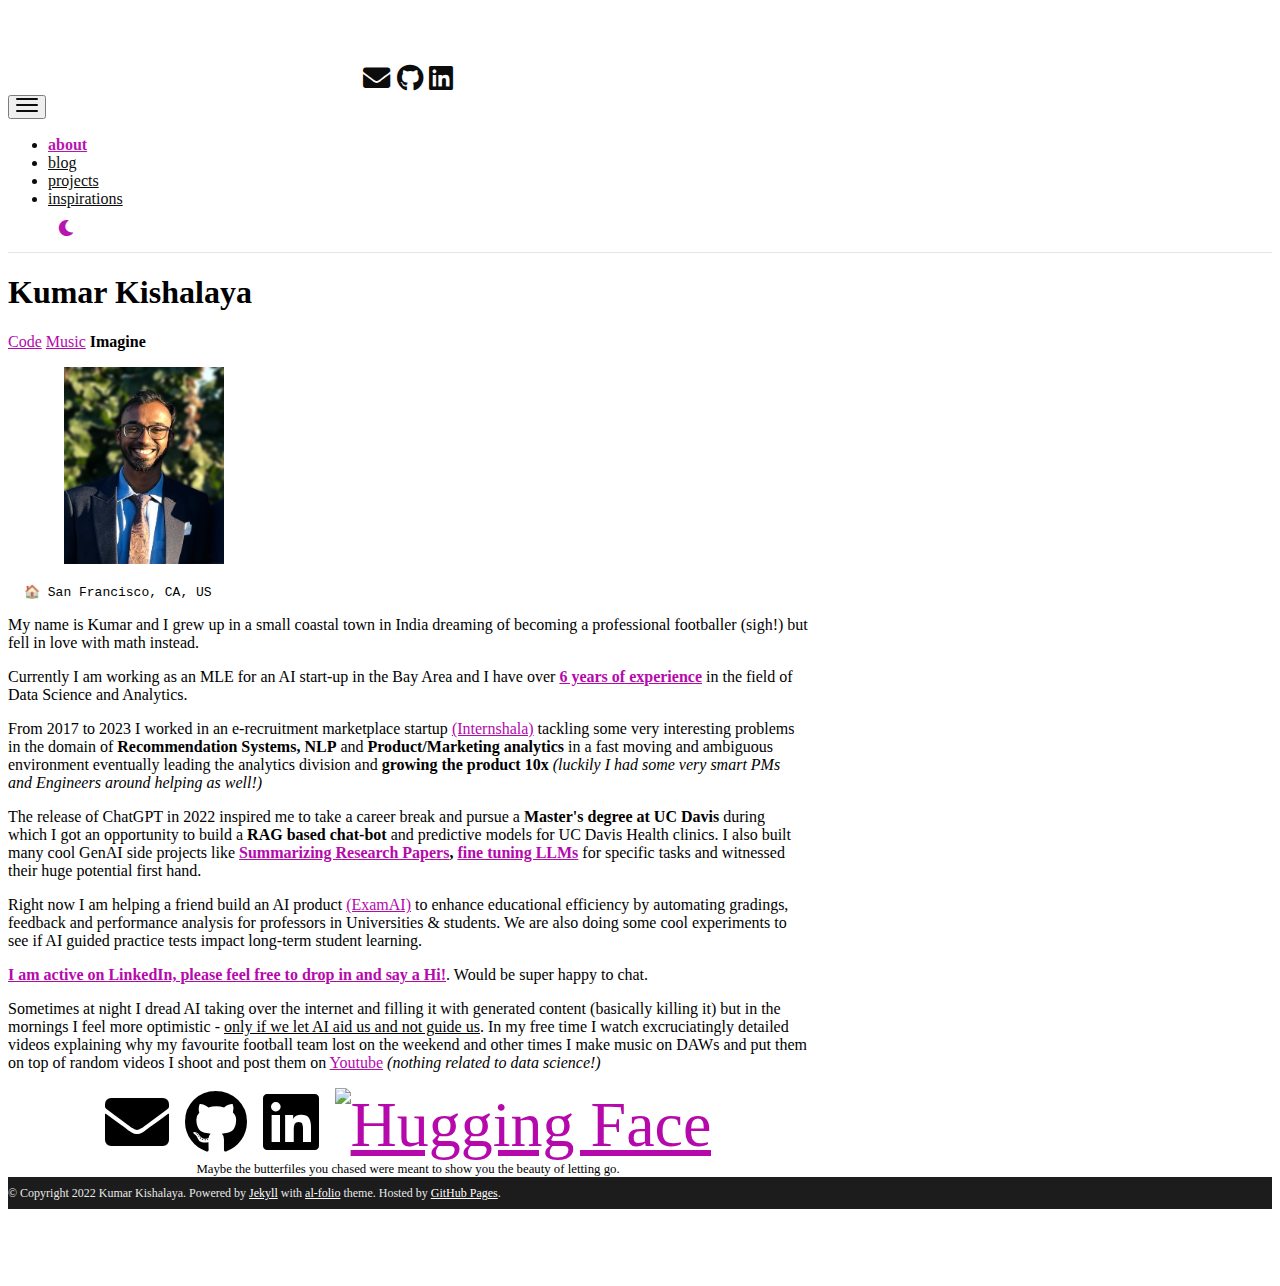
==== index.html @ 89d2b1f8 "fina" ====
<!DOCTYPE html>
<html lang="en">

  <!-- Head -->
  <head>    <!-- Metadata, OpenGraph and Schema.org -->
    

    <!-- Standard metadata -->
    <meta charset="utf-8">
    <meta name="viewport" content="width=device-width, initial-scale=1, shrink-to-fit=no">
    <meta http-equiv="X-UA-Compatible" content="IE=edge">
    <title>Kumar  Kishalaya</title>
    <meta name="author" content="Kumar  Kishalaya" />
    <meta name="description" content="A simple, whitespace theme for academics. Based on [*folio](https://github.com/bogoli/-folio) design.
" />
    <meta name="keywords" content="jekyll, jekyll-theme, academic-website, portfolio-website" />


    <!-- Bootstrap & MDB -->
    <link href="https://cdn.jsdelivr.net/npm/bootstrap@4.6.1/dist/css/bootstrap.min.css" rel="stylesheet" integrity="sha256-DF7Zhf293AJxJNTmh5zhoYYIMs2oXitRfBjY+9L//AY=" crossorigin="anonymous">
    <link rel="stylesheet" href="https://cdn.jsdelivr.net/npm/mdbootstrap@4.20.0/css/mdb.min.css" integrity="sha256-jpjYvU3G3N6nrrBwXJoVEYI/0zw8htfFnhT9ljN3JJw=" crossorigin="anonymous" />

    <!-- Fonts & Icons -->
    <link rel="stylesheet" href="https://cdn.jsdelivr.net/npm/@fortawesome/fontawesome-free@5.15.4/css/all.min.css" integrity="sha256-mUZM63G8m73Mcidfrv5E+Y61y7a12O5mW4ezU3bxqW4=" crossorigin="anonymous">
    <link rel="stylesheet" href="https://cdn.jsdelivr.net/npm/academicons@1.9.1/css/academicons.min.css" integrity="sha256-i1+4qU2G2860dGGIOJscdC30s9beBXjFfzjWLjBRsBg=" crossorigin="anonymous">
    <link rel="stylesheet" type="text/css" href="https://fonts.googleapis.com/css?family=Roboto:300,400,500,700|Roboto+Slab:100,300,400,500,700|Material+Icons">

    <!-- Code Syntax Highlighting -->
    <link rel="stylesheet" href="https://cdn.jsdelivr.net/gh/jwarby/jekyll-pygments-themes@master/github.css" media="none" id="highlight_theme_light" />

    <!-- Styles -->
    
    <link rel="shortcut icon" href="data:image/svg+xml,<svg xmlns=%22http://www.w3.org/2000/svg%22 viewBox=%220 0 100 100%22><text y=%22.9em%22 font-size=%2290%22>⚛️</text></svg>">
    
    <link rel="stylesheet" href="/assets/css/main.css">
    <link rel="canonical" href="https://kumarkishalaya.github.io/">
    
    <!-- Dark Mode -->
    
    <link rel="stylesheet" href="https://cdn.jsdelivr.net/gh/jwarby/jekyll-pygments-themes@master/native.css" media="none" id="highlight_theme_dark" />

    <script src="/assets/js/theme.js"></script>
    <script src="/assets/js/dark_mode.js"></script>
    

  </head>

  <!-- Body -->
  <body class="fixed-top-nav ">

    <!-- Header -->
    <header>

      <!-- Nav Bar -->
      <nav id="navbar" class="navbar navbar-light navbar-expand-sm fixed-top">
        <div class="container">
          <!-- Social Icons -->
          <div class="navbar-brand social">
            <a href="mailto:%6B%75%6D%61%72%6B%69%73%68%61%6C%61%79%61%32%40%67%6D%61%69%6C%2E%63%6F%6D" title="email"><i class="fas fa-envelope"></i></a>
            <a href="https://github.com/kumarkishalaya" title="GitHub" target="_blank" rel="noopener noreferrer"><i class="fab fa-github"></i></a>
            <a href="https://www.linkedin.com/in/kumar-ai" title="LinkedIn" target="_blank" rel="noopener noreferrer"><i class="fab fa-linkedin"></i></a>
            
          </div>
          
          <!-- Navbar Toggle -->
          <button class="navbar-toggler collapsed ml-auto" type="button" data-toggle="collapse" data-target="#navbarNav" aria-controls="navbarNav" aria-expanded="false" aria-label="Toggle navigation">
            <span class="sr-only">Toggle navigation</span>
            <span class="icon-bar top-bar"></span>
            <span class="icon-bar middle-bar"></span>
            <span class="icon-bar bottom-bar"></span>
          </button>

          <div class="collapse navbar-collapse text-right" id="navbarNav">
            <ul class="navbar-nav ml-auto flex-nowrap">

              <!-- About -->
              <li class="nav-item active">
                <a class="nav-link" href="/">about<span class="sr-only">(current)</span></a>
              </li>
              
              <!-- Blog -->
              <li class="nav-item ">
                <a class="nav-link" href="/blog/">blog</a>
              </li>

              <!-- Other pages -->
              <li class="nav-item ">
                <a class="nav-link" href="/projects/">projects</a>
              </li>

              <!-- inspirations -->
              <li class="nav-item ">
                <a class="nav-link" href="/inspirations/">inspirations</a>
              </li>

              <!-- Toogle theme mode -->
              <div class="toggle-container">
                <a id="light-toggle">
                  <i class="fas fa-moon"></i>
                  <i class="fas fa-sun"></i>
                </a>
              </div>
            </ul>
          </div>
        </div>
      </nav>
    </header>

    <!-- Content -->
    <div class="container mt-5">
      <!-- about.html -->
      <div class="post">
        <header class="post-header">
          <h1 class="post-title">
           <span class="font-weight-bold">Kumar</span>  Kishalaya
          </h1>
          <p class="desc"><a href="https://github.com/kumarkishalaya" target="_blank" rel="noopener noreferrer">Code</a> <a href="https://soundcloud.com/kishalaya-malla-187747093" target="_blank" rel="noopener noreferrer">Music</a> <b> Imagine </b></p>
        </header>

        <article>
          <div class="profile float-right">
<figure>

  <picture>
    <!-- <source media="(max-width: 480px)" srcset="/assets/img/prof_pic-480.webp" />
    <source media="(max-width: 800px)" srcset="/assets/img/prof_pic-800.webp" />
    <source media="(max-width: 1400px)" srcset="/assets/img/prof_pic-1400.webp" />
    -->

    <!-- Fallback to the original file -->
    <img class="img-fluid z-dept-1" src="/assets/img/kk_profile_pic.jpeg" alt="kk_profile_pic.jpeg">

  </picture>

</figure>

            <div class="address">
               <p> 🏠 San Francisco, CA, US</p>
            </div>
          </div>

          <div class="clearfix">
            <p>My name is Kumar and I grew up in a small coastal town in India dreaming of becoming a professional footballer (sigh!) but fell in love with math instead.</p>

<p>Currently I am working as an MLE for an AI start-up in the Bay Area and I have over <b><a href="https://internshala.com/" target="_blank" rel="noopener noreferrer">6 years of experience</a></b> in the field of Data Science and Analytics.</p>

<p>From 2017 to 2023 I worked in an e-recruitment marketplace startup <a href="https://internshala.com/" target="_blank" rel="noopener noreferrer">(Internshala)</a> tackling some very interesting problems in the domain of <b>Recommendation Systems, NLP</b> and <b>Product/Marketing analytics</b> in a fast moving and ambiguous environment eventually leading the analytics division and <b>growing the product 10x</b> <i>(luckily I had some very smart PMs and Engineers around helping as well!)</i></p>

<p>The release of ChatGPT in 2022 inspired me to take a career break and pursue a <b>Master's degree at UC Davis</b> during which I got an opportunity to build a <b>RAG based chat-bot</b> and predictive models for UC Davis Health clinics. I also built many cool GenAI side projects like <b><a href="https://huggingface.co/spaces/Kumarkishalaya/Research_Paper_to_Article" target="_blank" rel="noopener noreferrer">Summarizing Research Papers</a>, <a href="https://huggingface.co/spaces/Kumarkishalaya/neural_machine_translation" target="_blank" rel="noopener noreferrer">fine tuning LLMs</a></b> for specific tasks and witnessed their huge potential first hand.</p>

<p>Right now I am helping a friend build an AI product  <a href="https://examai.ai/" target="_blank" rel="noopener noreferrer">(ExamAI)</a> to enhance educational efficiency by automating gradings, feedback and performance analysis for professors in Universities & students. We are also doing some cool experiments to see if AI guided practice tests impact long-term student learning. </p>

<p><b><a href="https://www.linkedin.com/in/kumar-ai/" target="_blank" rel="noopener noreferrer">I am active on LinkedIn, please feel free to drop in and say a Hi!</a></b>. Would be super happy to chat.</p> 


<p>Sometimes at night I dread AI taking over the internet and filling it with generated content (basically killing it) but in the mornings I feel more optimistic - <u>only if we let AI aid us and not guide us</u>. In my free time I watch excruciatingly detailed videos explaining why my favourite football team lost on the weekend and other times I make music on DAWs and put them on top of random videos I shoot and post them on <a href="https://www.youtube.com/@supertramp19" target="_blank" rel="noopener noreferrer">Youtube</a> <i>(nothing related to data science!)</i></p>

          </div>

          
          <!-- Social -->
          <div class="social">
            <div class="contact-icons">
            <a href="mailto:%6B%75%6D%61%72%6B%69%73%68%61%6C%61%79%61%32%40%67%6D%61%69%6C%2E%63%6F%6D" title="email"><i class="fas fa-envelope"></i></a>
            <a href="https://github.com/kumarkishalaya" title="GitHub" target="_blank" rel="noopener noreferrer"><i class="fab fa-github"></i></a>
            <a href="https://www.linkedin.com/in/kumar-ai" title="LinkedIn" target="_blank" rel="noopener noreferrer"><i class="fab fa-linkedin"></i></a>
            <a href="https://huggingface.co/Kumarkishalaya" title="Hugging Face Profile" target="_blank">
              <img src="https://huggingface.co/front/assets/huggingface_logo-noborder.svg" alt="Hugging Face" style="width: 56px; height: 56px;">
          </a>
            
            </div>

            <div class="contact-note">
              Maybe the butterfiles you chased were meant to show you the beauty of letting go.

            </div>
            
          </div>
        </article>

</div>

    </div>

    <!-- Footer -->    
    <footer class="fixed-bottom">
      <div class="container mt-0">
        © Copyright 2022 Kumar  Kishalaya. Powered by <a href="https://jekyllrb.com/" target="_blank" rel="noopener noreferrer">Jekyll</a> with <a href="https://github.com/alshedivat/al-folio" target="_blank" rel="noopener noreferrer">al-folio</a> theme. Hosted by <a href="https://pages.github.com/" target="_blank" rel="noopener noreferrer">GitHub Pages</a>.

      </div>
    </footer>

    <!-- JavaScripts -->
    <!-- jQuery -->
  <script src="https://cdn.jsdelivr.net/npm/jquery@3.6.0/dist/jquery.min.js" integrity="sha256-/xUj+3OJU5yExlq6GSYGSHk7tPXikynS7ogEvDej/m4=" crossorigin="anonymous"></script>

    <!-- Bootsrap & MDB scripts -->
  <script src="https://cdn.jsdelivr.net/npm/@popperjs/core@2.11.2/dist/umd/popper.min.js" integrity="sha256-l/1pMF/+J4TThfgARS6KwWrk/egwuVvhRzfLAMQ6Ds4=" crossorigin="anonymous"></script>
  <script src="https://cdn.jsdelivr.net/npm/bootstrap@4.6.1/dist/js/bootstrap.min.js" integrity="sha256-SyTu6CwrfOhaznYZPoolVw2rxoY7lKYKQvqbtqN93HI=" crossorigin="anonymous"></script>
  <script src="https://cdn.jsdelivr.net/npm/mdbootstrap@4.20.0/js/mdb.min.js" integrity="sha256-NdbiivsvWt7VYCt6hYNT3h/th9vSTL4EDWeGs5SN3DA=" crossorigin="anonymous"></script>

    <!-- Masonry & imagesLoaded -->
  <script defer src="https://cdn.jsdelivr.net/npm/masonry-layout@4.2.2/dist/masonry.pkgd.min.js" integrity="sha256-Nn1q/fx0H7SNLZMQ5Hw5JLaTRZp0yILA/FRexe19VdI=" crossorigin="anonymous"></script>
  <script defer src="https://cdn.jsdelivr.net/npm/imagesloaded@4/imagesloaded.pkgd.min.js"></script>
  <script defer src="/assets/js/masonry.js" type="text/javascript"></script>
    
  <!-- Medium Zoom JS -->
  <script src="https://cdn.jsdelivr.net/npm/medium-zoom@1.0.6/dist/medium-zoom.min.js" integrity="sha256-EdPgYcPk/IIrw7FYeuJQexva49pVRZNmt3LculEr7zM=" crossorigin="anonymous"></script>
  <script src="/assets/js/zoom.js"></script><!-- Load Common JS -->
  <script src="/assets/js/common.js"></script>

    <!-- MathJax -->
  <script type="text/javascript">
    window.MathJax = {
      tex: {
        tags: 'ams'
      }
    };
  </script>
  <script defer type="text/javascript" id="MathJax-script" src="https://cdn.jsdelivr.net/npm/mathjax@3.2.0/es5/tex-mml-chtml.js"></script>
  <script defer src="https://polyfill.io/v3/polyfill.min.js?features=es6"></script>

    
  </body>
</html>
---- assets/css/main.css ----
:root{--global-bg-color: #fff;--global-code-bg-color: rgba(181,9,172,0.05);--global-text-color: #000;--global-text-color-light: #828282;--global-theme-color: #B509AC;--global-hover-color: #B509AC;--global-footer-bg-color: #1C1C1D;--global-footer-text-color: #e8e8e8;--global-footer-link-color: #fff;--global-distill-app-color: #828282;--global-divider-color: rgba(0,0,0,.1);--global-card-bg-color: #fff}:root .fa-sun{display:none}:root .fa-moon{padding-left:10px;padding-top:12px;display:block}html[data-theme='dark']{--global-bg-color: #1C1C1D;--global-code-bg-color: #2c3237;--global-text-color: #e8e8e8;--global-text-color-light: #e8e8e8;--global-theme-color: #2698BA;--global-hover-color: #2698BA;--global-footer-bg-color: #e8e8e8;--global-footer-text-color: #1C1C1D;--global-footer-link-color: #000;--global-distill-app-color: #e8e8e8;--global-divider-color: #424246;--global-card-bg-color: #212529}html[data-theme='dark'] .fa-sun{padding-left:10px;padding-top:12px;display:block}html[data-theme='dark'] .fa-moon{display:none}body{padding-bottom:70px;color:var(--global-text-color);background-color:var(--global-bg-color)}body h1,body h2,body h3,body h4,body h5,body h6{scroll-margin-top:66px}body.fixed-top-nav{padding-top:56px}body.sticky-bottom-footer{padding-bottom:0}.container{max-width:800px}.profile img{width:100%}p,h1,h2,h3,h4,h5,h6,em,div,li,span,strong{color:var(--global-text-color)}hr{border-top:1px solid var(--global-divider-color)}a,table.table a{color:var(--global-theme-color)}a:hover,table.table a:hover{color:var(--global-theme-color);text-decoration:underline}a:hover:after :not(.nav-item.dropdown),table.table a:hover:after :not(.nav-item.dropdown){width:100%}figure,img{max-width:90vw}blockquote{background:var(--global-bg-color);border-left:2px solid var(--global-theme-color);margin:1.5em 10px;padding:0.5em 10px;font-size:1.2rem}.equation{margin-bottom:1rem;text-align:center}.caption{font-size:0.875rem;margin-top:0.75rem;margin-bottom:1.5rem;text-align:center}.card{background-color:var(--global-card-bg-color)}.card img{width:100%}.card .card-title{color:var(--global-text-color)}.card .card-item{width:auto;margin-bottom:10px}.card .card-item .row{display:flex;align-items:center}.citation,.citation-number{color:var(--global-theme-color)}.profile{margin-left:1rem;width:100%}.profile .address{margin-bottom:5px;margin-top:5px;font-family:monospace}.profile .address p{display:inline-block;margin:0}@media (min-width: 576px){.profile{width:30%}.profile .address p{display:block}}.post-description{margin-bottom:2rem;font-size:0.875rem}.post-description a{color:inherit}.post-description a:hover{color:var(--global-theme-color);text-decoration:none}.navbar{box-shadow:none;border-bottom:1px solid var(--global-divider-color);background-color:var(--global-bg-color);opacity:0.95}.navbar .dropdown-menu{background-color:var(--global-bg-color);border:1px solid var(--global-divider-color)}.navbar .dropdown-menu a:not(.active){color:var(--global-text-color)}.navbar .dropdown-menu a:hover{color:var(--global-hover-color)}.navbar .dropdown-menu .dropdown-divider{border-top:1px solid var(--global-divider-color) !important}.dropdown-item{color:var(--global-text-color)}.dropdown-item:hover{color:var(--global-hover-color);background-color:var(--global-bg-color)}.navbar.navbar-light a:hover{text-decoration:none}.navbar.navbar-light .navbar-brand{color:var(--global-text-color)}.navbar.navbar-light .navbar-nav .nav-item .nav-link{color:var(--global-text-color)}.navbar.navbar-light .navbar-nav .nav-item .nav-link:hover{color:var(--global-hover-color)}.navbar.navbar-light .navbar-nav .nav-item.active>.nav-link{background-color:inherit;font-weight:bolder;color:var(--global-theme-color)}.navbar.navbar-light .navbar-nav .nav-item.active>.nav-link:hover{color:var(--global-hover-color)}.navbar.navbar-light .navbar-brand.social{padding-bottom:0;padding-top:0;font-size:1.7rem}.navbar.navbar-light .navbar-brand.social a i::before{color:var(--global-text-color);transition-property:all 0.2s ease-in-out}.navbar.navbar-light .navbar-brand.social a:hover i::before{color:var(--global-theme-color)}.navbar-toggler .icon-bar{display:block;width:22px;height:2px;background-color:var(--global-text-color);border-radius:1px;margin-bottom:4px;transition:all 0.2s}.navbar-toggler .top-bar{transform:rotate(45deg);transform-origin:10% 10%}.navbar-toggler .middle-bar{opacity:0}.navbar-toggler .bottom-bar{transform:rotate(-45deg);transform-origin:10% 90%}.navbar-toggler.collapsed .top-bar{transform:rotate(0)}.navbar-toggler.collapsed .middle-bar{opacity:1}.navbar-toggler.collapsed .bottom-bar{transform:rotate(0)}.news table td{font-size:1rem;color:var(--global-text-color)}.news table th{color:var(--global-text-color)}.social{text-align:center}.social .contact-icons{font-size:4rem}.social .contact-icons a i::before{color:var(--global-text-color);transition-property:all 0.2s ease-in-out}.social .contact-icons a:hover i::before{color:var(--global-theme-color)}.social .contact-note{font-size:0.8rem}footer.fixed-bottom{background-color:var(--global-footer-bg-color);font-size:0.75rem}footer.fixed-bottom .container{color:var(--global-footer-text-color);padding-top:9px;padding-bottom:8px}footer.fixed-bottom a{color:var(--global-footer-link-color)}footer.fixed-bottom a:hover{color:var(--global-theme-color);text-decoration:none}footer.sticky-bottom{border-top:1px solid var(--global-divider-color);padding-top:40px;padding-bottom:40px;font-size:0.9rem}.header-bar{border-bottom:1px solid var(--global-divider-color);text-align:center;padding-top:2rem;padding-bottom:5rem}.header-bar h1{color:var(--global-theme-color);font-size:5rem}.post-list{margin:0;margin-bottom:40px;padding:0}.post-list li{border-bottom:1px solid var(--global-divider-color);list-style:none;padding-top:2rem;padding-bottom:2rem}.post-list li .post-meta{color:var(--global-text-color-light);font-size:0.875rem;margin-bottom:0}.post-list li .post-tags{color:var(--global-text-color-light);font-size:0.875rem;padding-top:0.25rem}.post-list li a{color:var(--global-text-color);text-decoration:none}.post-list li a:hover{color:var(--global-theme-color)}.pagination .page-item .page-link{color:var(--global-text-color)}.pagination .page-item .page-link:hover{color:#000}.pagination .page-item.active .page-link{color:#fff;background-color:var(--global-theme-color)}.pagination .page-item.active .page-link:hover{background-color:var(--global-theme-color)}.distill a:hover{border-bottom-color:var(--global-theme-color);text-decoration:none}.projects a{text-decoration:none}.projects a:hover .card-title{color:var(--global-theme-color)}.projects .card img{width:100%}.projects .card-item{width:auto;margin-bottom:10px}.projects .card-item .row{display:flex;align-items:center}.projects .grid-sizer,.projects .grid-item{width:250px;margin-bottom:10px}.projects h2.category{color:var(--global-divider-color);border-bottom:1px solid var(--global-divider-color);padding-top:0.5rem;margin-top:2rem;margin-bottom:1rem;text-align:right}.publications{margin-top:2rem}.publications h1{color:var(--global-theme-color);font-size:2rem;text-align:center;margin-top:1em;margin-bottom:1em}.publications h2{margin-bottom:1rem}.publications h2 span{font-size:1.5rem}.publications h2.year{color:var(--global-divider-color);border-top:1px solid var(--global-divider-color);padding-top:1rem;margin-top:2rem;margin-bottom:-2rem;text-align:right}.publications ol.bibliography{list-style:none;padding:0;margin-top:0}.publications ol.bibliography li{margin-bottom:1rem}.publications ol.bibliography li .abbr{height:2rem;margin-bottom:0.5rem}.publications ol.bibliography li .abbr abbr{display:inline-block;background-color:var(--global-theme-color);padding-left:1rem;padding-right:1rem}.publications ol.bibliography li .abbr abbr a{color:white}.publications ol.bibliography li .abbr abbr a:hover{text-decoration:none}.publications ol.bibliography li .abbr .award{color:var(--global-theme-color) !important;border:1px solid var(--global-theme-color)}.publications ol.bibliography li .title{font-weight:bolder}.publications ol.bibliography li .author a{border-bottom:1px dashed var(--global-theme-color)}.publications ol.bibliography li .author a:hover{border-bottom-style:solid;text-decoration:none}.publications ol.bibliography li .author>em{border-bottom:1px solid;font-style:normal}.publications ol.bibliography li .links a.btn{color:var(--global-text-color);border:1px solid var(--global-text-color);padding-left:1rem;padding-right:1rem;padding-top:0.25rem;padding-bottom:0.25rem}.publications ol.bibliography li .links a.btn:hover{color:var(--global-theme-color);border-color:var(--global-theme-color)}.publications ol.bibliography li .hidden{font-size:0.875rem;max-height:0px;overflow:hidden;text-align:justify;transition-property:0.15s ease;-moz-transition:0.15s ease;-ms-transition:0.15s ease;-o-transition:0.15s ease;transition:all 0.15s ease}.publications ol.bibliography li .hidden p{line-height:1.4em;margin:10px}.publications ol.bibliography li .hidden pre{font-size:1em;line-height:1.4em;padding:10px}.publications ol.bibliography li .hidden.open{max-height:100em;transition-property:0.15s ease;-moz-transition:0.15s ease;-ms-transition:0.15s ease;-o-transition:0.15s ease;transition:all 0.15s ease}.publications ol.bibliography li div.abstract.hidden{border:dashed 1px var(--global-bg-color)}.publications ol.bibliography li div.abstract.hidden.open{border-color:var(--global-text-color)}figure.highlight{margin:0 0 1rem}pre{color:var(--global-theme-color);background-color:var(--global-code-bg-color);border-radius:6px;padding:6px 12px}pre pre,pre code{background-color:transparent;border-radius:0;padding:0}code{color:var(--global-theme-color);background-color:var(--global-code-bg-color);border-radius:3px;padding:3px 3px}html.transition,html.transition *,html.transition *:before,html.transition *:after{transition:all 750ms !important;transition-delay:0 !important}.post .post-meta{color:var(--global-text-color-light);font-size:0.875rem;margin-bottom:0}.post .post-tags{color:var(--global-text-color-light);font-size:0.875rem;padding-bottom:1rem}.post .post-tags a{color:var(--global-text-color-light);text-decoration:none}.post .post-tags a:hover{color:var(--global-theme-color)}.post .post-content blockquote{border-left:5px solid var(--global-theme-color);padding:8px}.post-tags{color:var(--global-text-color-light);font-size:0.875rem;padding-top:0.25rem}d-byline{border-top-color:var(--global-divider-color) !important}d-byline h3{color:var(--global-text-color) !important}d-byline a,d-article d-byline a{color:var(--global-text-color) !important}d-byline a:hover,d-article d-byline a:hover{color:var(--global-hover-color) !important}d-article{border-top-color:var(--global-divider-color) !important}d-article a,d-article p,d-article h1,d-article h2,d-article h3,d-article h4,d-article h5,d-article h6,d-article li,d-article table{color:var(--global-text-color) !important}d-article a,d-article h1,d-article h2,d-article hr,d-article table,d-article table th,d-article table td{border-bottom-color:var(--global-divider-color) !important}d-article a:hover{border-bottom-color:var(--global-hover-color) !important}d-article b i{display:inline}d-article d-contents{align-self:start;grid-column:1 / 4;grid-row:auto / span 4;justify-self:end;margin-top:0em;padding-left:2em;padding-right:3em;border-right:1px solid var(--global-divider-color);width:calc(max(70%, 300px));margin-right:0px;margin-top:0em;display:grid;grid-template-columns:minmax(8px, 1fr) [toc] auto minmax(8px, 1fr) [toc-line] 1px minmax(32px, 2fr)}d-article d-contents nav{grid-column:toc}d-article d-contents nav a{border-bottom:none !important}d-article d-contents nav a:hover{border-bottom:1px solid var(--global-text-color) !important}d-article d-contents nav h3{margin-top:0;margin-bottom:1em}d-article d-contents nav div{display:block;outline:none;margin-bottom:0.8em;color:rgba(0,0,0,0.8);font-weight:bold}d-article d-contents nav ul{padding-left:1em;margin-top:0;margin-bottom:6px;list-style-type:none}d-article d-contents nav ul li{margin-bottom:0.25em}d-article d-contents .figcaption{line-height:1.4em}d-article d-contents toc-line{border-right:1px solid var(--global-divider-color);grid-column:toc-line}d-article d-footnote{scroll-margin-top:66px}d-appendix{border-top-color:var(--global-divider-color) !important;color:var(--global-distill-app-color) !important}d-appendix h3,d-appendix li,d-appendix span{color:var(--global-distill-app-color) !important}d-appendix a,d-appendix a.footnote-backlink{color:var(--global-distill-app-color) !important}d-appendix a:hover,d-appendix a.footnote-backlink:hover{color:var(--global-hover-color) !important}@media (max-width: 1024px){d-article d-contents{display:block;grid-column-start:2;grid-column-end:-2;padding-bottom:0.5em;margin-bottom:1em;padding-top:0.5em;width:100%;border:1px solid var(--global-divider-color)}d-article d-contents nav{grid-column:none}}
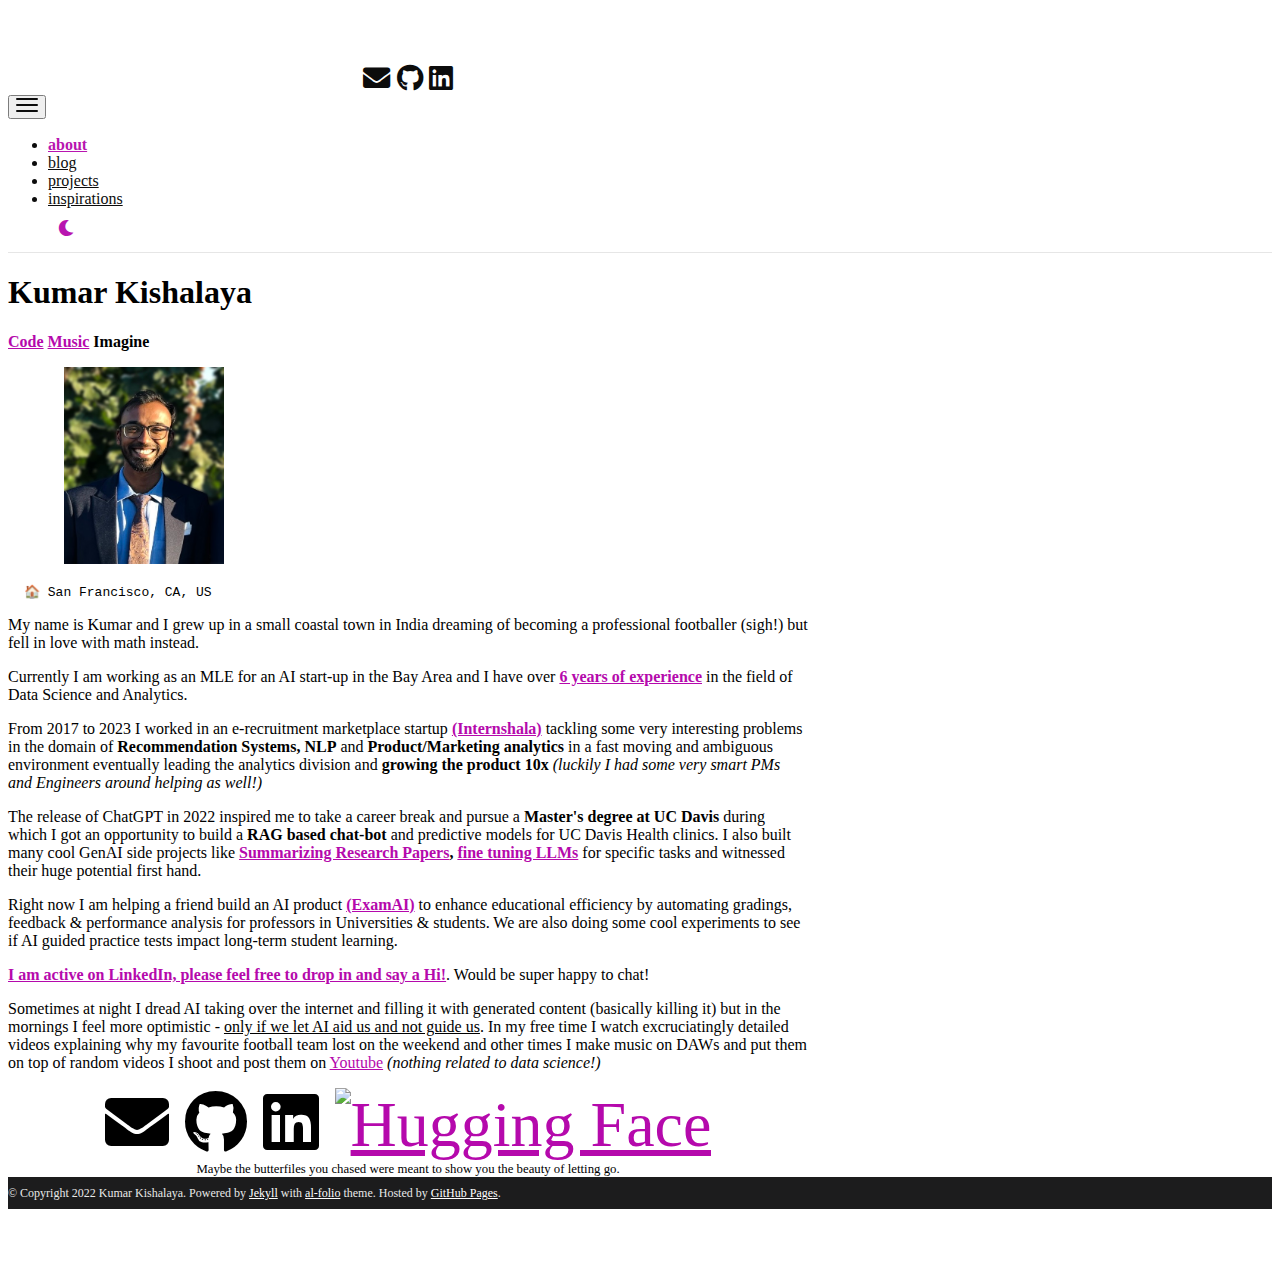
==== commit 0911eb2c: "ffff" ====
--- a/index.html
+++ b/index.html
@@ -114,7 +114,7 @@
           <h1 class="post-title">
            <span class="font-weight-bold">Kumar</span>  Kishalaya
           </h1>
-          <p class="desc"><a href="https://github.com/kumarkishalaya" target="_blank" rel="noopener noreferrer">Code</a> <a href="https://soundcloud.com/kishalaya-malla-187747093" target="_blank" rel="noopener noreferrer">Music</a> <b> Imagine </b></p>
+          <p class="desc"><b><a href="https://github.com/kumarkishalaya" target="_blank" rel="noopener noreferrer">Code</a> <a href="https://soundcloud.com/kishalaya-malla-187747093" target="_blank" rel="noopener noreferrer">Music</a> Imagine </b></p>
         </header>
 
         <article>
@@ -142,15 +142,15 @@
           <div class="clearfix">
             <p>My name is Kumar and I grew up in a small coastal town in India dreaming of becoming a professional footballer (sigh!) but fell in love with math instead.</p>
 
-<p>Currently I am working as an MLE for an AI start-up in the Bay Area and I have over <b><a href="https://internshala.com/" target="_blank" rel="noopener noreferrer">6 years of experience</a></b> in the field of Data Science and Analytics.</p>
-
-<p>From 2017 to 2023 I worked in an e-recruitment marketplace startup <a href="https://internshala.com/" target="_blank" rel="noopener noreferrer">(Internshala)</a> tackling some very interesting problems in the domain of <b>Recommendation Systems, NLP</b> and <b>Product/Marketing analytics</b> in a fast moving and ambiguous environment eventually leading the analytics division and <b>growing the product 10x</b> <i>(luckily I had some very smart PMs and Engineers around helping as well!)</i></p>
+<p>Currently I am working as an MLE for an AI start-up in the Bay Area and I have over <b><a href="https://drive.google.com/file/d/1dxqxp7qH1NfS60oaEuc6f9cONZTSKjw1/view" target="_blank" rel="noopener noreferrer">6 years of experience</a></b> in the field of Data Science and Analytics.</p>
+
+<p>From 2017 to 2023 I worked in an e-recruitment marketplace startup <b><a href="https://internshala.com/" target="_blank" rel="noopener noreferrer">(Internshala)</a></b> tackling some very interesting problems in the domain of <b>Recommendation Systems, NLP</b> and <b>Product/Marketing analytics</b> in a fast moving and ambiguous environment eventually leading the analytics division and <b>growing the product 10x</b> <i>(luckily I had some very smart PMs and Engineers around helping as well!)</i></p>
 
 <p>The release of ChatGPT in 2022 inspired me to take a career break and pursue a <b>Master's degree at UC Davis</b> during which I got an opportunity to build a <b>RAG based chat-bot</b> and predictive models for UC Davis Health clinics. I also built many cool GenAI side projects like <b><a href="https://huggingface.co/spaces/Kumarkishalaya/Research_Paper_to_Article" target="_blank" rel="noopener noreferrer">Summarizing Research Papers</a>, <a href="https://huggingface.co/spaces/Kumarkishalaya/neural_machine_translation" target="_blank" rel="noopener noreferrer">fine tuning LLMs</a></b> for specific tasks and witnessed their huge potential first hand.</p>
 
-<p>Right now I am helping a friend build an AI product  <a href="https://examai.ai/" target="_blank" rel="noopener noreferrer">(ExamAI)</a> to enhance educational efficiency by automating gradings, feedback and performance analysis for professors in Universities & students. We are also doing some cool experiments to see if AI guided practice tests impact long-term student learning. </p>
-
-<p><b><a href="https://www.linkedin.com/in/kumar-ai/" target="_blank" rel="noopener noreferrer">I am active on LinkedIn, please feel free to drop in and say a Hi!</a></b>. Would be super happy to chat.</p> 
+<p>Right now I am helping a friend build an AI product  <b><a href="https://examai.ai/" target="_blank" rel="noopener noreferrer">(ExamAI)</a></b> to enhance educational efficiency by automating gradings, feedback & performance analysis for professors in Universities & students. We are also doing some cool experiments to see if AI guided practice tests impact long-term student learning. </p>
+
+<p><b><a href="https://www.linkedin.com/in/kumar-ai/" target="_blank" rel="noopener noreferrer">I am active on LinkedIn, please feel free to drop in and say a Hi!</a></b>. Would be super happy to chat!</p> 
 
 
 <p>Sometimes at night I dread AI taking over the internet and filling it with generated content (basically killing it) but in the mornings I feel more optimistic - <u>only if we let AI aid us and not guide us</u>. In my free time I watch excruciatingly detailed videos explaining why my favourite football team lost on the weekend and other times I make music on DAWs and put them on top of random videos I shoot and post them on <a href="https://www.youtube.com/@supertramp19" target="_blank" rel="noopener noreferrer">Youtube</a> <i>(nothing related to data science!)</i></p>
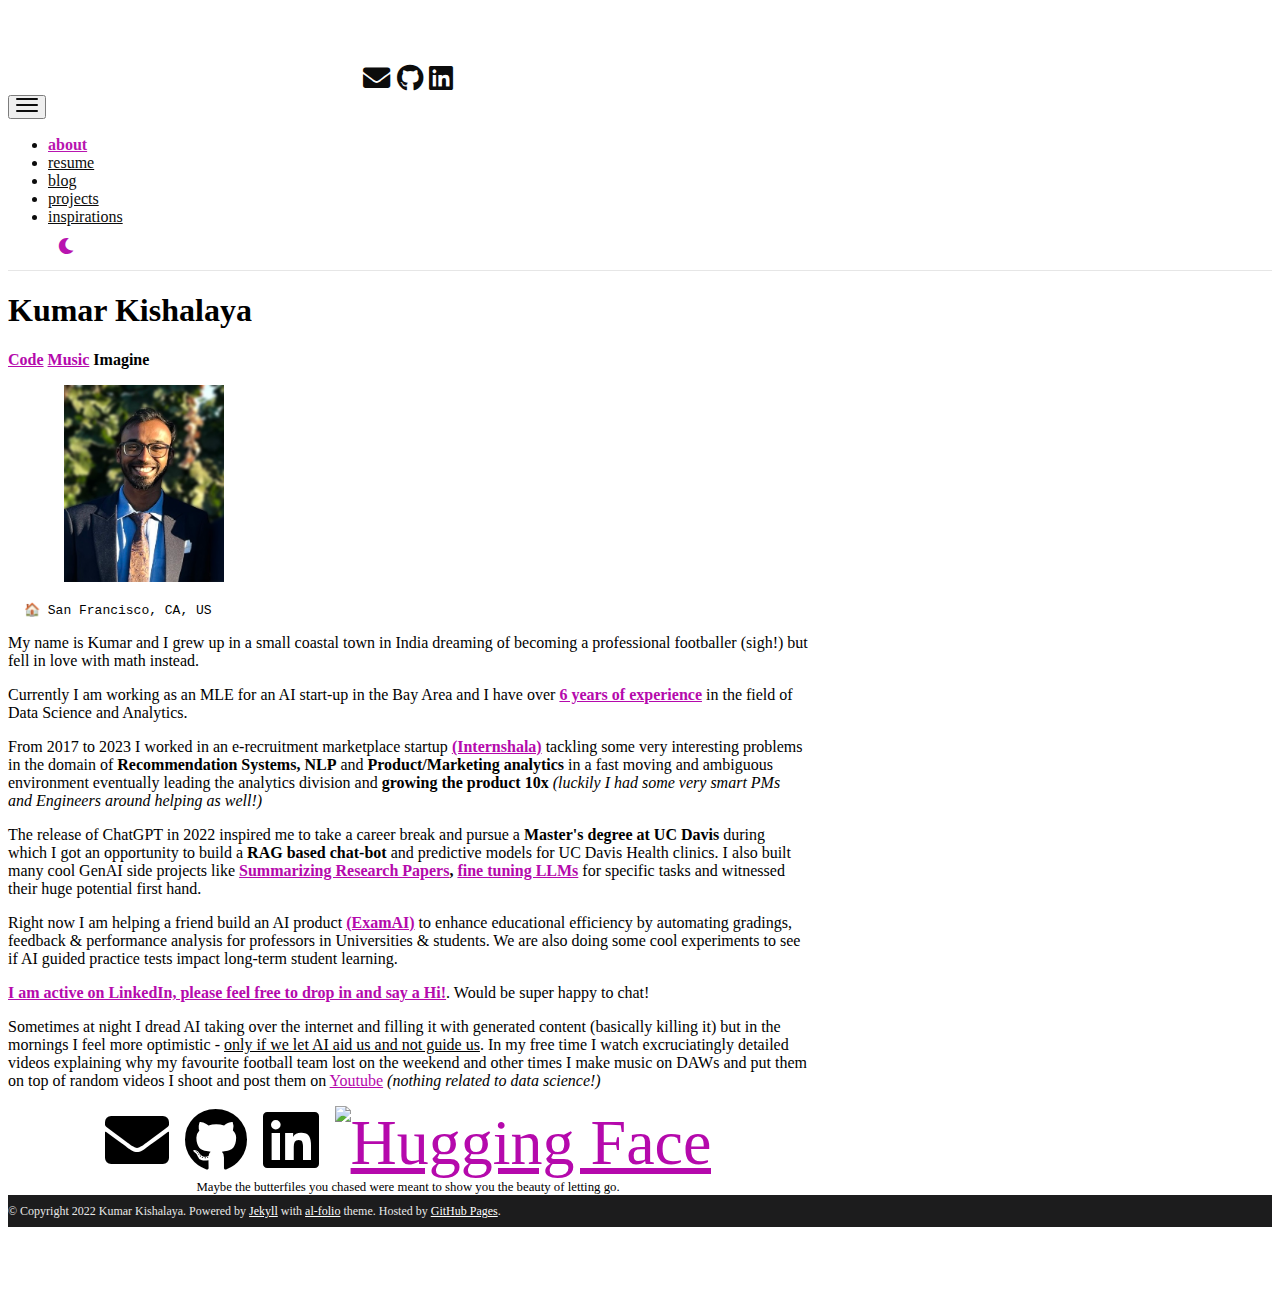
==== commit ffb08ead: "resume add" ====
--- a/index.html
+++ b/index.html
@@ -77,7 +77,13 @@
               <li class="nav-item active">
                 <a class="nav-link" href="/">about<span class="sr-only">(current)</span></a>
               </li>
+
+              <!-- resume -->
+              <li class="nav-item ">
+                <a class="nav-link" href="https://drive.google.com/file/d/1dxqxp7qH1NfS60oaEuc6f9cONZTSKjw1/view">resume</a>
+              </li>
               
+               
               <!-- Blog -->
               <li class="nav-item ">
                 <a class="nav-link" href="/blog/">blog</a>
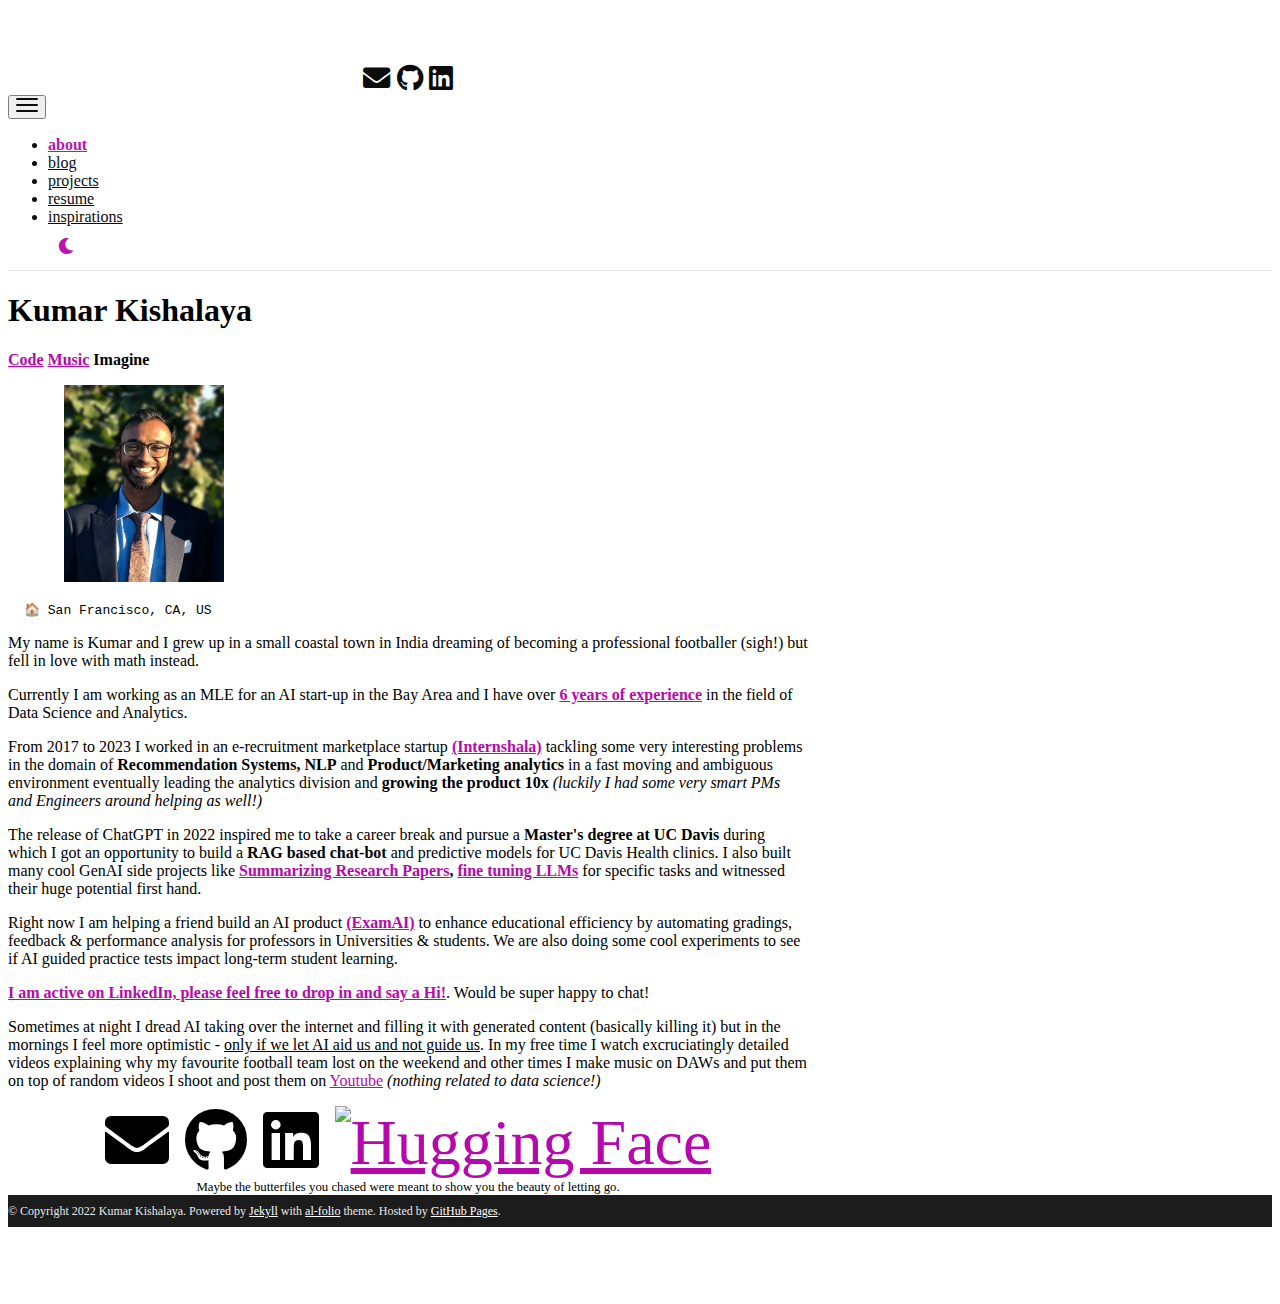
==== commit 98f23a11: "leftover" ====
--- a/index.html
+++ b/index.html
@@ -78,11 +78,6 @@
                 <a class="nav-link" href="/">about<span class="sr-only">(current)</span></a>
               </li>
 
-              <!-- resume -->
-              <li class="nav-item ">
-                <a class="nav-link" href="https://drive.google.com/file/d/1dxqxp7qH1NfS60oaEuc6f9cONZTSKjw1/view">resume</a>
-              </li>
-              
                
               <!-- Blog -->
               <li class="nav-item ">
@@ -93,6 +88,13 @@
               <li class="nav-item ">
                 <a class="nav-link" href="/projects/">projects</a>
               </li>
+
+
+                 <!-- resume -->
+              <li class="nav-item ">
+                <a class="nav-link" href="https://drive.google.com/file/d/1XpJ6r60RD7ezaKOpcZCOYJjopKRvcHZN/view" target="_blank">resume</a>
+              </li>
+              
 
               <!-- inspirations -->
               <li class="nav-item ">
